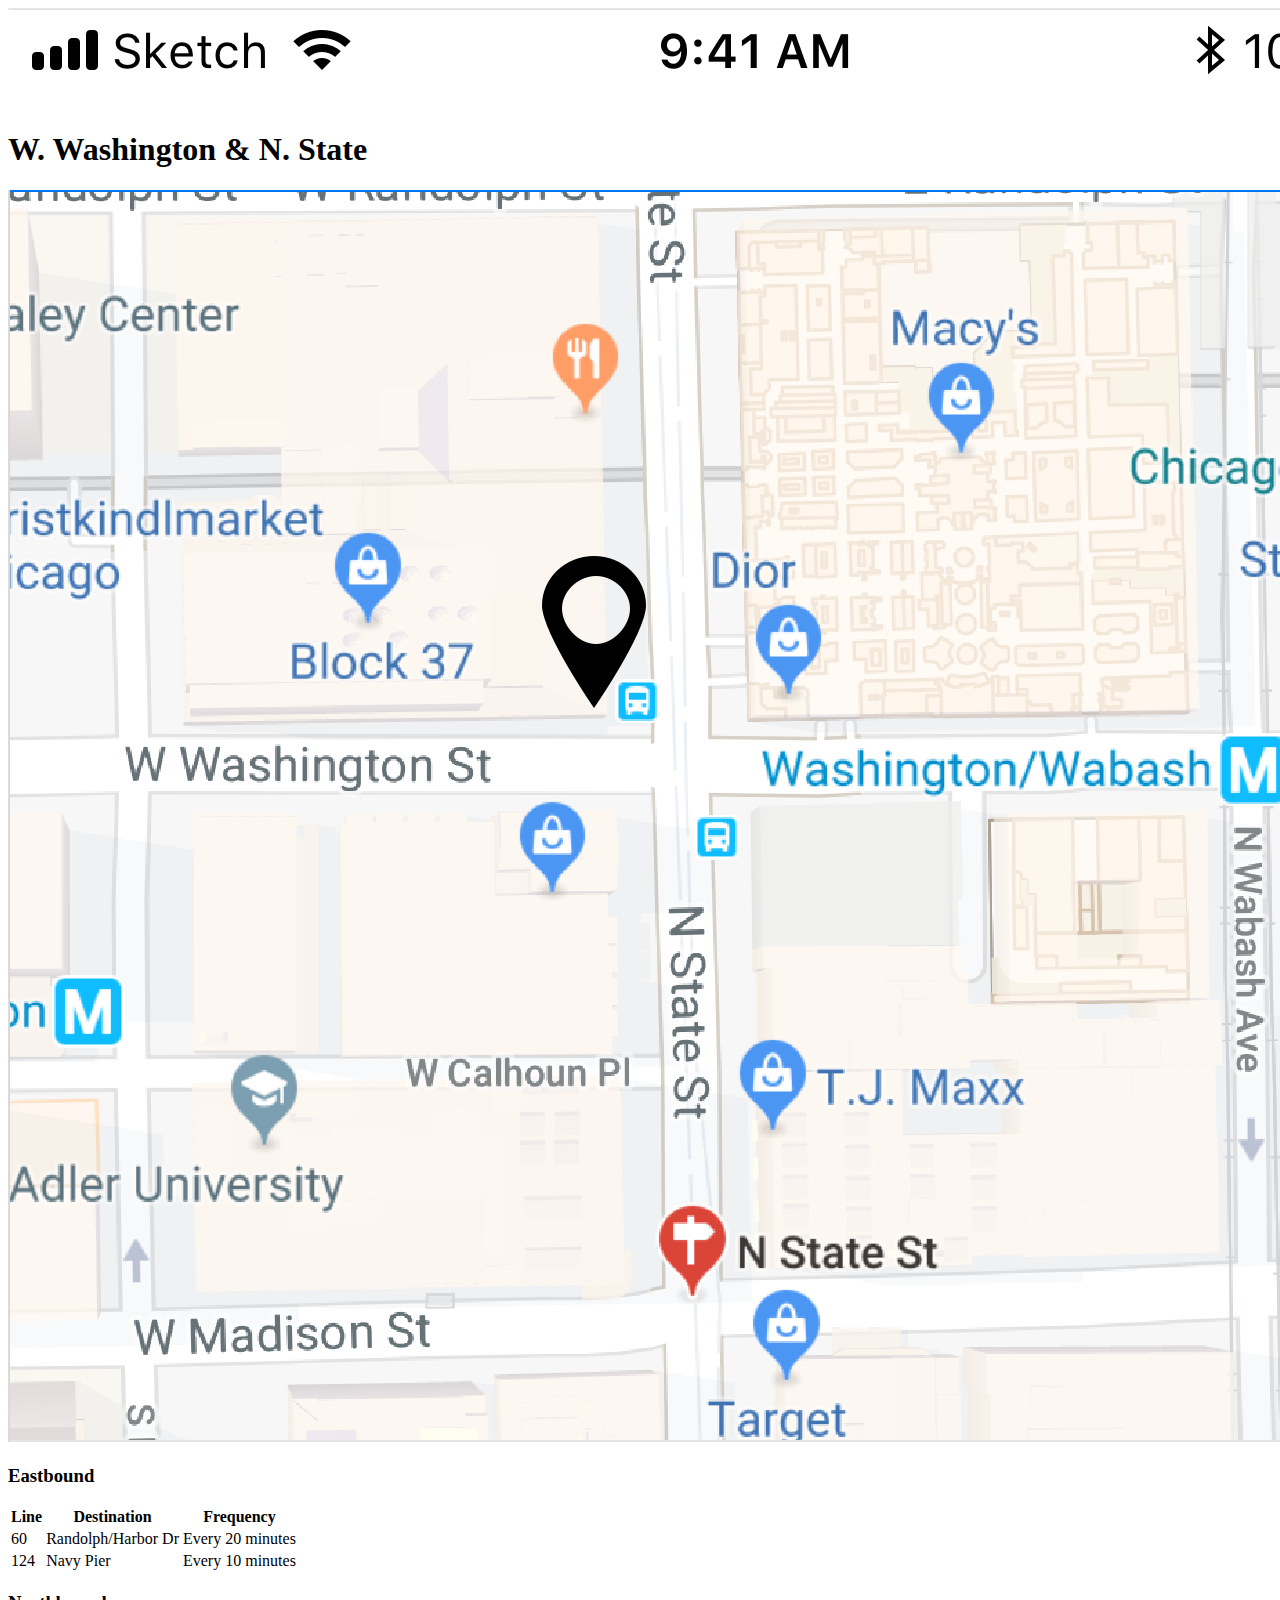
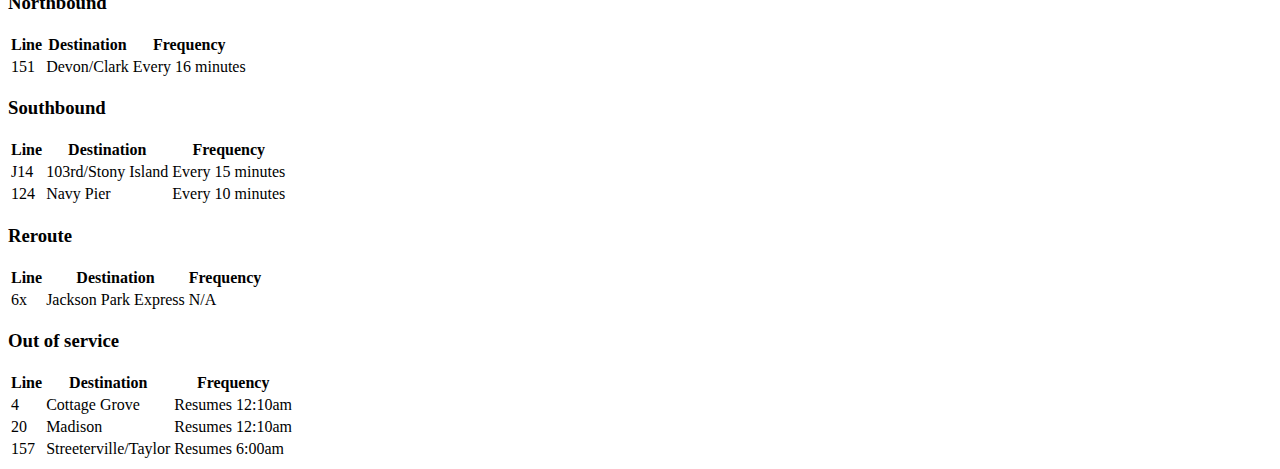
==== busybus.html @ db3ce6b7 "initial commit" ====
<!DOCTYPE html> 
<html>
	<head>
		<title>Busy Bus</title>
	</head>
	<body>
		<img src="Infobar.png">
		<h1>W. Washington & N. State</h1>
		<img src="map.png">
		
		<h3>	Eastbound</h3>
		
		<table class="Routes">
			
			<tr class="headings">
				<th>Line</th>
				<th>Destination</th>
				<th>Frequency</th>
			</tr>
			
			<tr class="content">
				<td>60</td>
				<td>Randolph/Harbor Dr</td>
				<td>Every 20 minutes</td>
			</tr>
			
			<tr class="content">
				<td>124</td>
				<td>Navy Pier</td>
				<td>Every 10 minutes</td>
			</tr>
		
		</table>
		
		<h3>Northbound</h3>
		
		<table class="Routes">
			
			<tr class="headings">
				<th>Line</th>
				<th>Destination</th>
				<th>Frequency</th>
			</tr>
			
			<tr class="content">
				<td>151</td>
				<td>Devon/Clark</td>
				<td>Every 16 minutes</td>
			</tr>
		
		</table>
		
		<h3>Southbound</h3>
		
		<table class="Routes">
			
			<tr class="headings">
				<th>Line</th>
				<th>Destination</th>
				<th>Frequency</th>
			</tr>
			
			<tr class="content">
				<td>J14</td>
				<td>103rd/Stony Island</td>
				<td>Every 15 minutes</td>
			</tr>
			
			<tr class="content">
				<td>124</td>
				<td>Navy Pier</td>
				<td>Every 10 minutes</td>
			</tr>
		
		</table>
		
		<h3>Reroute</h3>
		
		<table class="Routes">
			
			<tr class="headings">
				<th>Line</th>
				<th>Destination</th>
				<th>Frequency</th>
			</tr>
			
			<tr class="content">
				<td>6x</td>
				<td>Jackson Park Express</td>
				<td>N/A</td>
			</tr>
		
		</table>
		
		<h3>Out of service</h3>
		
		<table class="Routes">
			
			<tr class="headings">
				<th>Line</th>
				<th>Destination</th>
				<th>Frequency</th>
			</tr>
			
			<tr class="content">
				<td>4</td>
				<td>Cottage Grove</td>
				<td>Resumes 12:10am</td>
			</tr>
			
			<tr class="content">
				<td>20</td>
				<td>Madison</td>
				<td>Resumes 12:10am</td>
			</tr>
			
			<tr class="content">
				<td>157</td>
				<td>Streeterville/Taylor</td>
				<td>Resumes 6:00am</td>
			</tr>
		
		</table>
		
	</body>
</html>
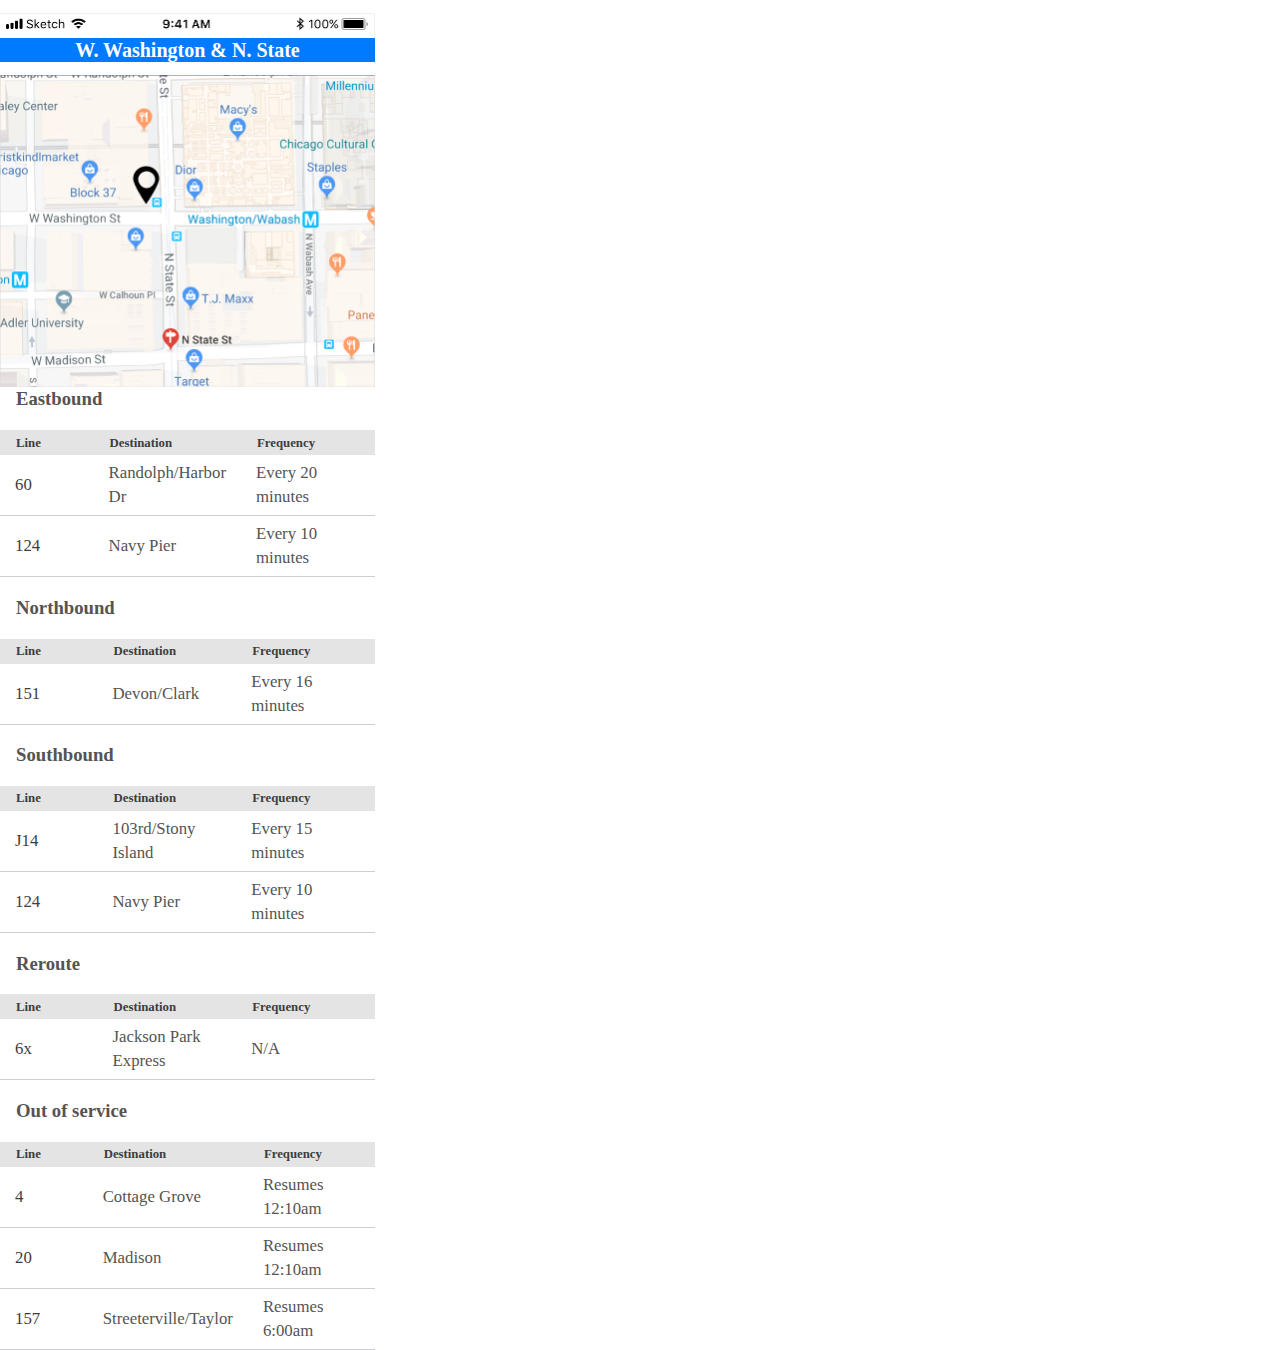
==== commit ceec9367: "updated html" ====
--- a/busybus.html
+++ b/busybus.html
@@ -2,125 +2,128 @@
 <html>
 	<head>
 		<title>Busy Bus</title>
+		<link rel="stylesheet" type="text/css" href="busybus.css">
+		
 	</head>
 	<body>
-		<img src="Infobar.png">
-		<h1>W. Washington & N. State</h1>
-		<img src="map.png">
-		
-		<h3>	Eastbound</h3>
-		
-		<table class="Routes">
+		<div class="main">	
+			<img src="Infobar.png" alt="information bar">
+			<h1>W. Washington &amp; N. State</h1>
+			<img src="map.png" alt="map">
 			
-			<tr class="headings">
-				<th>Line</th>
-				<th>Destination</th>
-				<th>Frequency</th>
-			</tr>
+			<h3>	Eastbound</h3>
 			
-			<tr class="content">
-				<td>60</td>
-				<td>Randolph/Harbor Dr</td>
-				<td>Every 20 minutes</td>
-			</tr>
+			<table class="Routes">
+				
+				<tr class="headings">
+					<th>Line</th>
+					<th>Destination</th>
+					<th>Frequency</th>
+				</tr>
+				
+				<tr class="content">
+					<td class="number">60</td>
+					<td>Randolph/Harbor Dr</td>
+					<td>Every 20 minutes</td>
+				</tr>
+				
+				<tr class="content">
+					<td class="number">124</td>
+					<td>Navy Pier</td>
+					<td>Every 10 minutes</td>
+				</tr>
 			
-			<tr class="content">
-				<td>124</td>
-				<td>Navy Pier</td>
-				<td>Every 10 minutes</td>
-			</tr>
-		
-		</table>
-		
-		<h3>Northbound</h3>
-		
-		<table class="Routes">
+			</table>
 			
-			<tr class="headings">
-				<th>Line</th>
-				<th>Destination</th>
-				<th>Frequency</th>
-			</tr>
+			<h3>Northbound</h3>
 			
-			<tr class="content">
-				<td>151</td>
-				<td>Devon/Clark</td>
-				<td>Every 16 minutes</td>
-			</tr>
-		
-		</table>
-		
-		<h3>Southbound</h3>
-		
-		<table class="Routes">
+			<table class="Routes">
+				
+				<tr class="headings">
+					<th>Line</th>
+					<th>Destination</th>
+					<th>Frequency</th>
+				</tr>
+				
+				<tr class="content">
+					<td class="number">151</td>
+					<td>Devon/Clark</td>
+					<td>Every 16 minutes</td>
+				</tr>
 			
-			<tr class="headings">
-				<th>Line</th>
-				<th>Destination</th>
-				<th>Frequency</th>
-			</tr>
+			</table>
 			
-			<tr class="content">
-				<td>J14</td>
-				<td>103rd/Stony Island</td>
-				<td>Every 15 minutes</td>
-			</tr>
+			<h3>Southbound</h3>
 			
-			<tr class="content">
-				<td>124</td>
-				<td>Navy Pier</td>
-				<td>Every 10 minutes</td>
-			</tr>
-		
-		</table>
-		
-		<h3>Reroute</h3>
-		
-		<table class="Routes">
+			<table class="Routes">
+				
+				<tr class="headings">
+					<th>Line</th>
+					<th>Destination</th>
+					<th>Frequency</th>
+				</tr>
+				
+				<tr class="content">
+					<td class="number">J14</td>
+					<td>103rd/Stony Island</td>
+					<td>Every 15 minutes</td>
+				</tr>
+				
+				<tr class="content">
+					<td class="number">124</td>
+					<td>Navy Pier</td>
+					<td>Every 10 minutes</td>
+				</tr>
 			
-			<tr class="headings">
-				<th>Line</th>
-				<th>Destination</th>
-				<th>Frequency</th>
-			</tr>
+			</table>
 			
-			<tr class="content">
-				<td>6x</td>
-				<td>Jackson Park Express</td>
-				<td>N/A</td>
-			</tr>
-		
-		</table>
-		
-		<h3>Out of service</h3>
-		
-		<table class="Routes">
+			<h3>Reroute</h3>
 			
-			<tr class="headings">
-				<th>Line</th>
-				<th>Destination</th>
-				<th>Frequency</th>
-			</tr>
+			<table class="Routes">
+				
+				<tr class="headings">
+					<th>Line</th>
+					<th>Destination</th>
+					<th>Frequency</th>
+				</tr>
+				
+				<tr class="content">
+					<td class="number">6x</td>
+					<td>Jackson Park Express</td>
+					<td>N/A</td>
+				</tr>
 			
-			<tr class="content">
-				<td>4</td>
-				<td>Cottage Grove</td>
-				<td>Resumes 12:10am</td>
-			</tr>
+			</table>
 			
-			<tr class="content">
-				<td>20</td>
-				<td>Madison</td>
-				<td>Resumes 12:10am</td>
-			</tr>
+			<h3>Out of service</h3>
 			
-			<tr class="content">
-				<td>157</td>
-				<td>Streeterville/Taylor</td>
-				<td>Resumes 6:00am</td>
-			</tr>
-		
-		</table>
-		
+			<table class="Routes">
+				
+				<tr class="headings">
+					<th>Line</th>
+					<th>Destination</th>
+					<th>Frequency</th>
+				</tr>
+				
+				<tr class="content">
+					<td class="number">4</td>
+					<td>Cottage Grove</td>
+					<td>Resumes 12:10am</td>
+				</tr>
+				
+				<tr class="content">
+					<td class="number">20</td>
+					<td>Madison</td>
+					<td>Resumes 12:10am</td>
+				</tr>
+				
+				<tr class="content">
+					<td class="number">157</td>
+					<td>Streeterville/Taylor</td>
+					<td>Resumes 6:00am</td>
+				</tr>
+			
+			</table>
+		</div>	
 	</body>
 </html>
--- a/busybus.css
+++ b/busybus.css
@@ -0,0 +1,63 @@
+/** Busy Bus CSS **/
+
+/** Overall Body Edits **/
+
+body {
+	color: #545454;
+	line-height: 1.5em;
+	margin: 0px;
+	max-width: 375px;
+}
+
+h1 {
+	background-color: #007AFF;
+	color: #FFF;
+	font-size: 1.25em;
+	text-align: center;
+}
+
+h3 {
+	margin-left: 16px;
+}
+
+img {
+	display: block;
+	float: left;
+	font-size: 0px;
+	width: 375px;
+}
+
+
+/** Table  **/
+
+table {
+  	border-collapse: collapse;
+  	text-align: left;
+  	vertical-align: top;
+  	width: 375px;
+}
+
+th {
+	background-color: #E4E4E4;
+	color: #3D3D3D;
+	font-size: .8em;
+	padding: .5px 16px;
+} 
+
+td {
+  	border-bottom: 1px solid #cecfd5;
+  	font-size: 1.05em;
+  	padding: 6px 15px;
+  	width: 37%;
+}
+
+tfoot tr:last-child td {
+ 	border-bottom: 0;
+}
+
+.number {
+	color: #3D3D3D;
+	width: 26%;
+}
+
+
